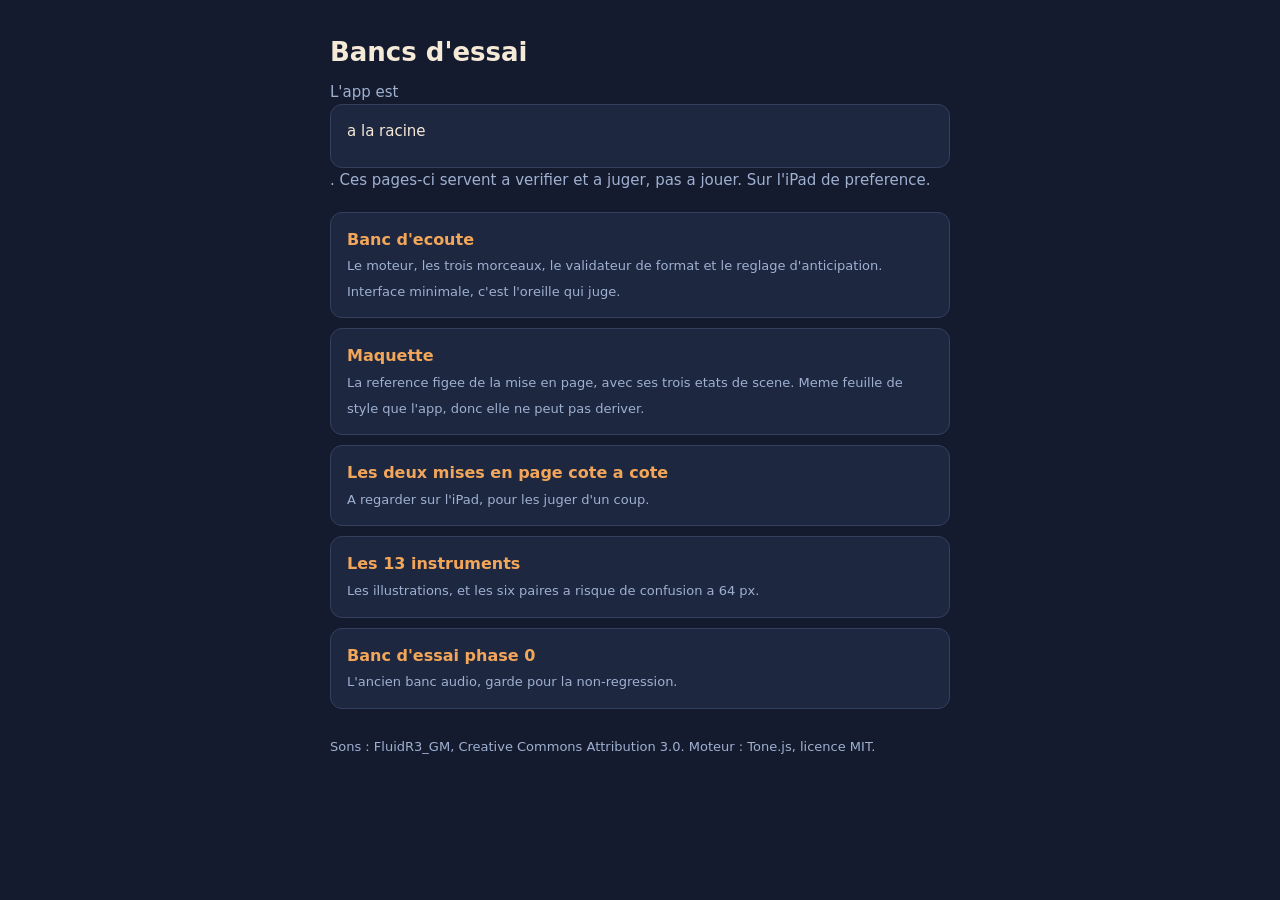
==== test/index.html @ 4d0691b7 "Phase 1 finie : l'app se joue au doigt index.html n'est plus un sommaire, c'est l'app. Le sommaire d" ====
<!doctype html>
<html lang="fr">
<head>
<meta charset="utf-8">
<meta name="viewport" content="width=device-width, initial-scale=1, viewport-fit=cover">
<link rel="icon" href="data:,">
<title>Mon premier orchestre, bancs d'essai</title>
<style>
  :root { --nuit:#141b2e; --carte:#1e2740; --bord:#33405e; --texte:#f5e9d7;
          --doux:#9fb0d0; --accent:#f2a65a; }
  * { box-sizing: border-box; }
  body { margin:0; background:var(--nuit); color:var(--texte);
         font:16px/1.6 -apple-system, system-ui, sans-serif;
         padding:32px calc(20px + env(safe-area-inset-left)) 48px;
         display:flex; justify-content:center; }
  main { max-width: 620px; width: 100%; }
  h1 { font-size:26px; margin:0 0 6px; }
  p { color:var(--doux); font-size:15px; margin:0 0 20px; }
  ul { list-style:none; margin:0; padding:0; }
  li { margin:0 0 10px; }
  a { display:block; background:var(--carte); border:1px solid var(--bord);
      border-radius:12px; padding:14px 16px; min-height:64px;
      color:var(--texte); text-decoration:none; }
  a b { display:block; color:var(--accent); font-size:16px; }
  a span { font-size:13px; color:var(--doux); }
  footer { margin-top:28px; font-size:13px; color:var(--doux); }
</style>
</head>
<body>
<main>
  <h1>Bancs d'essai</h1>
  <p>L'app est <a href="../">a la racine</a>. Ces pages-ci servent a verifier et a juger,
  pas a jouer. Sur l'iPad de preference.</p>
  <ul>
    <li><a href="phase1.html">
      <b>Banc d'ecoute</b>
      <span>Le moteur, les trois morceaux, le validateur de format et le reglage
      d'anticipation. Interface minimale, c'est l'oreille qui juge.</span></a></li>
    <li><a href="maquette.html">
      <b>Maquette</b>
      <span>La reference figee de la mise en page, avec ses trois etats de scene.
      Meme feuille de style que l'app, donc elle ne peut pas deriver.</span></a></li>
    <li><a href="maquettes.html">
      <b>Les deux mises en page cote a cote</b>
      <span>A regarder sur l'iPad, pour les juger d'un coup.</span></a></li>
    <li><a href="svg.html">
      <b>Les 13 instruments</b>
      <span>Les illustrations, et les six paires a risque de confusion a 64 px.</span></a></li>
    <li><a href="phase0.html">
      <b>Banc d'essai phase 0</b>
      <span>L'ancien banc audio, garde pour la non-regression.</span></a></li>
  </ul>
  <footer>Sons : FluidR3_GM, Creative Commons Attribution 3.0. Moteur : Tone.js, licence MIT.</footer>
</main>
</body>
</html>
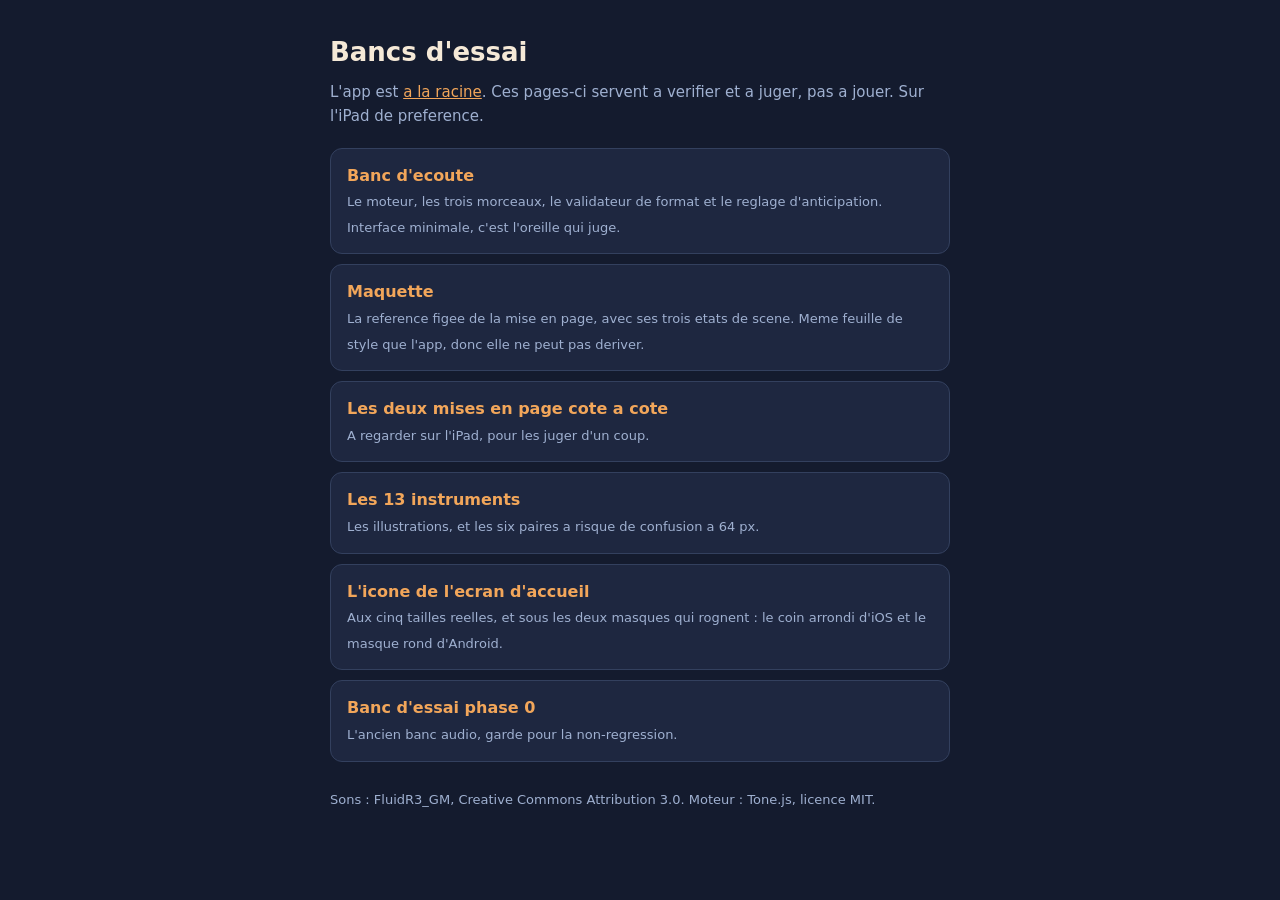
==== commit 65dc4a03: "Hors ligne, installable, et le bouton de lecture qui marche du premier coup L'app s'installe sur l'e" ====
--- a/test/index.html
+++ b/test/index.html
@@ -18,11 +18,15 @@
   p { color:var(--doux); font-size:15px; margin:0 0 20px; }
   ul { list-style:none; margin:0; padding:0; }
   li { margin:0 0 10px; }
-  a { display:block; background:var(--carte); border:1px solid var(--bord);
+  /* La carte, uniquement dans la liste : sans le « li », le lien dans la
+     phrase d'introduction devenait lui aussi une grosse boite et coupait la
+     phrase en trois. */
+  li a { display:block; background:var(--carte); border:1px solid var(--bord);
       border-radius:12px; padding:14px 16px; min-height:64px;
       color:var(--texte); text-decoration:none; }
-  a b { display:block; color:var(--accent); font-size:16px; }
-  a span { font-size:13px; color:var(--doux); }
+  li a b { display:block; color:var(--accent); font-size:16px; }
+  li a span { font-size:13px; color:var(--doux); }
+  p a { color:var(--accent); }
   footer { margin-top:28px; font-size:13px; color:var(--doux); }
 </style>
 </head>
@@ -46,6 +50,10 @@
     <li><a href="svg.html">
       <b>Les 13 instruments</b>
       <span>Les illustrations, et les six paires a risque de confusion a 64 px.</span></a></li>
+    <li><a href="icone.html">
+      <b>L'icone de l'ecran d'accueil</b>
+      <span>Aux cinq tailles reelles, et sous les deux masques qui rognent :
+      le coin arrondi d'iOS et le masque rond d'Android.</span></a></li>
     <li><a href="phase0.html">
       <b>Banc d'essai phase 0</b>
       <span>L'ancien banc audio, garde pour la non-regression.</span></a></li>
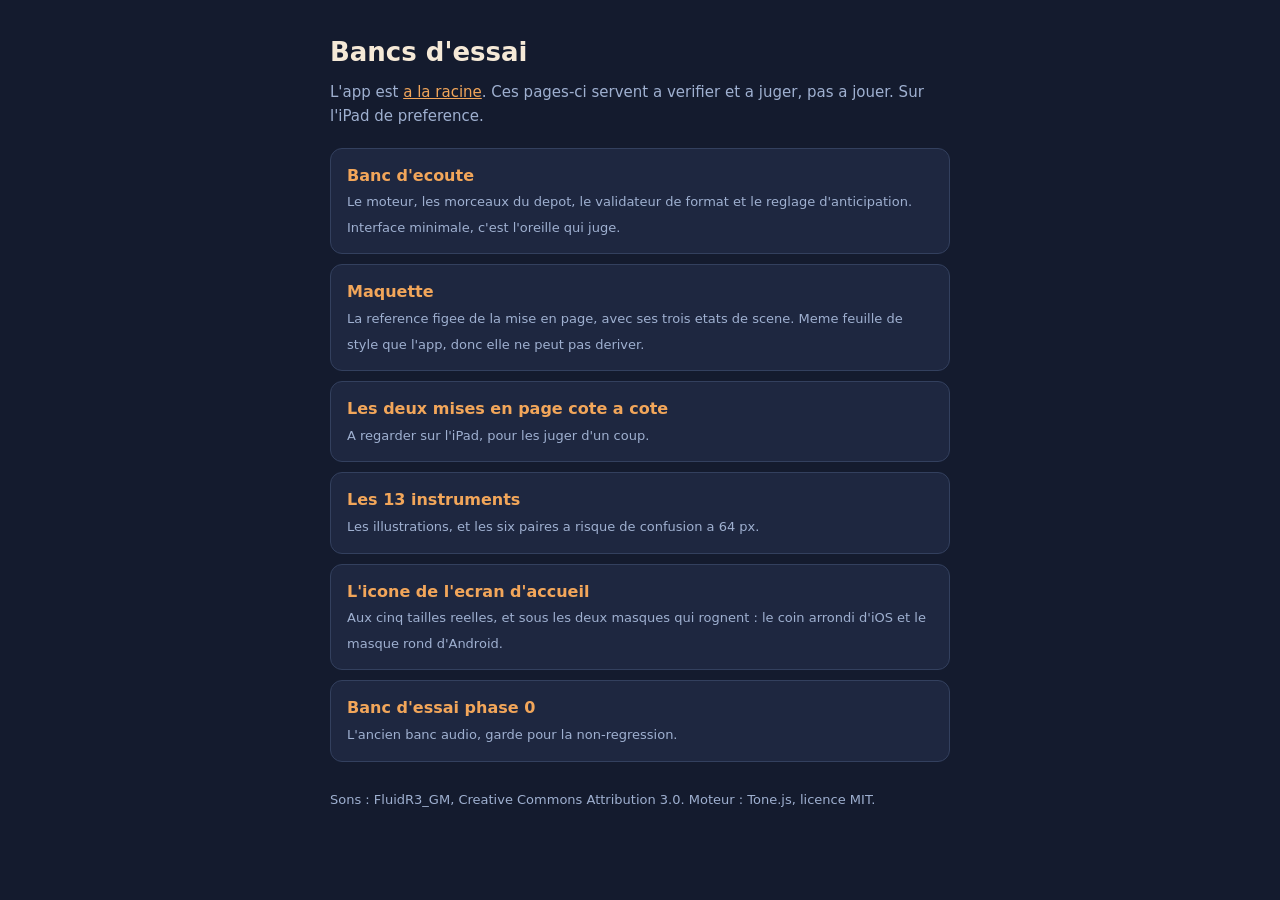
==== commit 6686b816: "Le banc d'ecoute ne parle plus de trois morceaux ni d'une phase 2 a venir Trois textes du banc d'ess" ====
--- a/test/index.html
+++ b/test/index.html
@@ -38,7 +38,7 @@
   <ul>
     <li><a href="phase1.html">
       <b>Banc d'ecoute</b>
-      <span>Le moteur, les trois morceaux, le validateur de format et le reglage
+      <span>Le moteur, les morceaux du depot, le validateur de format et le reglage
       d'anticipation. Interface minimale, c'est l'oreille qui juge.</span></a></li>
     <li><a href="maquette.html">
       <b>Maquette</b>
